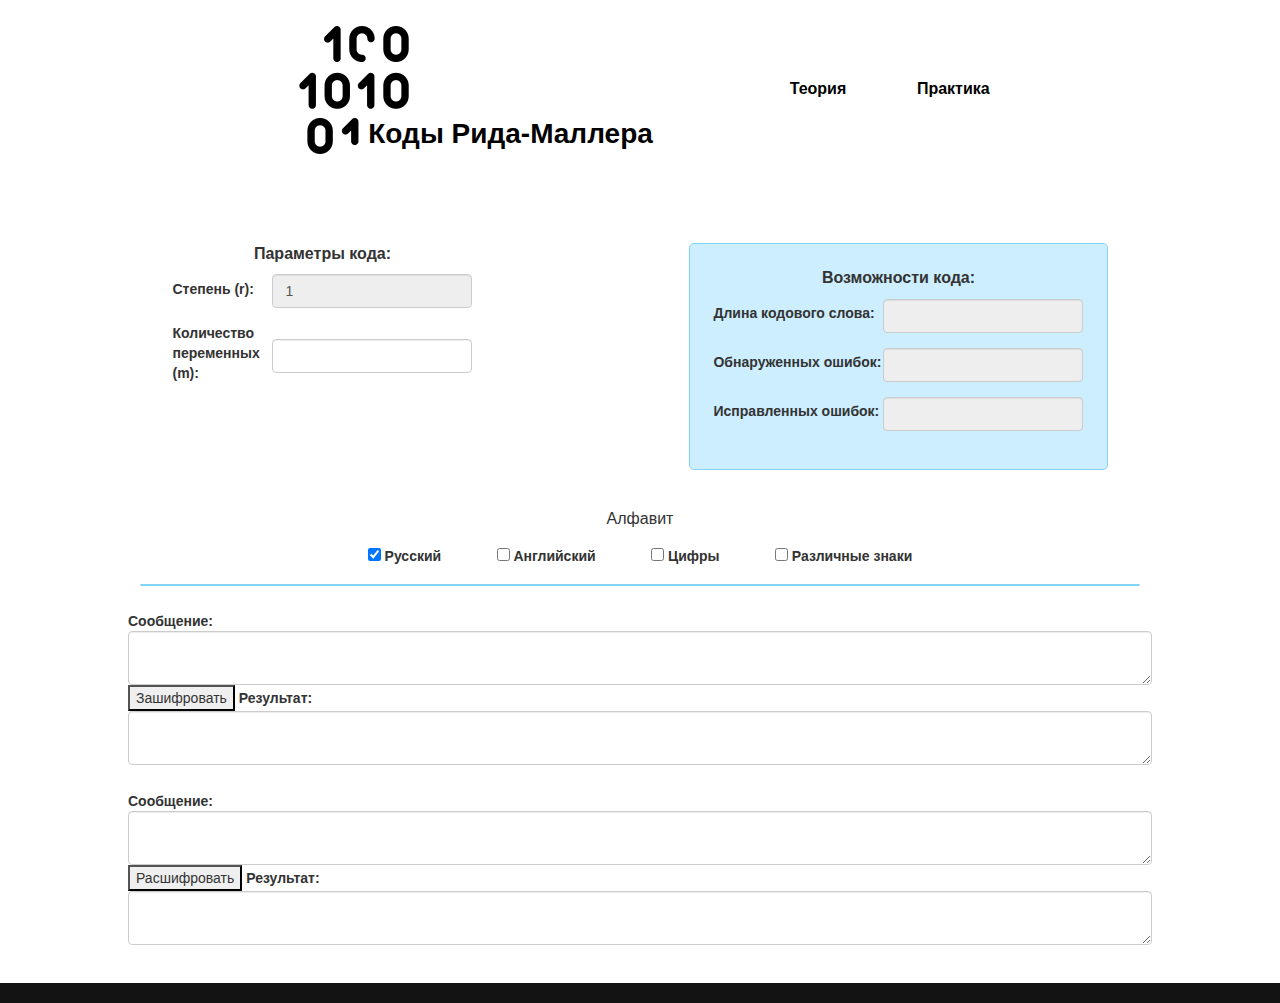
==== practice.html @ a11e9a4b "inteface" ====
<!DOCTYPE html>
<html lang="en">
<head>
    <meta charset="UTF-8">
    <meta name="viewport" content="width=device-width, initial-scale=1.0">
    <meta http-equiv="X-UA-Compatible" content="ie=edge">
    <title>Прктика</title>
    <link rel="stylesheet" href="style.css">
    <link rel="stylesheet" href="practice_style.css">
    <link rel="stylesheet" href="https://maxcdn.bootstrapcdn.com/bootstrap/4.3.1/css/bootstrap.min.css">
    <link rel="stylesheet" href="https://maxcdn.bootstrapcdn.com/bootstrap/3.4.0/css/bootstrap.min.css">
    <script src="jquery-3.2.1.min.js"></script>
    <script src="index.js"></script>
</head>
<body>
    <div class="container">
        <div class="container-logo">
            <img src="binary-code.png" alt="logo" class="container-logo__img">
            <div class="container-logo__title">Коды Рида-Маллера</div>
        </div>
        
        <div class="container-nav">
            <a href="theory.html" class="container-nav__theory font"> Теория</a>
            <a href="practice.html" class="container-nav__practice font">Практика</a>
        </div>
    </div>
    <div class="block">
        <div class="input__data">
            <label for="" class="input__data-title">Параметры кода:</label>
            <div class="form-group input__data__degree flex">
                <label for="text" class="input__data-label ">Степень (r):</label>
                <input type="text" class="form-control input__data__degree-value" value=1  disabled>
            </div>
            <div class="form-group input__data__count flex">
                <label for="text" class="input__data-label">Количество переменных (m):</label>
                <input type="text" class="form-control input__data__count-value">
            </div>
        </div>
        <div class="block__data">
            <label for="text" class="block__data-title">Возможности кода:</label>
            <div class="form-group block__data__length flex">
                <label for="" class="block__data__length-title size">Длина кодового слова:</label>
                <input type="text" class="form-control block__data__length-value" disabled>
            </div>
            <div class="form-group block__data__findError flex">
                    <label for="" class="block__data__findError-title size">Обнаруженных ошибок:</label>
                    <input type="text" class="form-control block__data__findError-value" disabled>
            </div>
            <div class="form-group block__data__fixError flex">
                    <label for="" class="block__data__fixError-title size">Исправленных ошибок:</label>
                    <input type="text" class="form-control block__data__fixError-value" disabled>
            </div>
        </div>
    </div>
    <div class="alphabet">
        <div class="alphabet-title">Алфавит</div>
        <div class="alphabet__choose">
            <div class="alphabet__choose__set" name='rus'>
                    <input type="checkbox" class="alphabet__choose__set-rus" checked value="rus">
                    <label for="text" >Русский</label> 
            </div>
            <div class="alphabet__choose__set" name='en'>
                    <input type="checkbox" class="alphabet__choose__set-en" value="en">
                    <label for="text" >Английский</label>
            </div>
            <div class="alphabet__choose__set">
                    <input type="checkbox" class="alphabet__choose__set-numbers" value="numbers">
                    <label for="text">Цифры</label>
            </div>
            <div class="alphabet__choose__set">
                    <input type="checkbox" class="alphabet__choose__set-other" value="others">
                    <label for="text">Различные знаки</label>
            </div>
        </div>
        <div class="alphabet__grid">

        </div>
        </div>
        <div class="coding">
            <label for="text" class="coding__title">Сообщение:</label>
            <textarea name="" class="form-control coding__message"></textarea>
            <button class="coding__button">Зашифровать</button>
            <label for="text" class="coding__title">Результат:</label>
            <textarea name="" class="form-control coding__result"></textarea>
        </div>
        <div class="decoding">
            <label for="text" class="coding__title">Сообщение:</label>
            <textarea name="" class="form-control coding__message"></textarea>
            <button class="coding__button">Расшифровать</button>
            <label for="text" class="coding__title">Результат:</label>
            <textarea name="" class="form-control coding__result"></textarea>
        </div>
        <div class="footer"></div>
</body>
</html>
---- style.css ----
body{
    margin: 0%;
    width: 100%;
    height: 100%;
    min-width: 1000px;
}
.container{
    display: flex;
    flex-direction: row;
    justify-content: space-around;
    align-items: center;
    flex-grow: 2 1;
    margin:  auto 3%;
    padding: 2%;
    min-width: 782px;
}
.container-nav{
    display: flex;
    flex-direction: row;
    align-items: center;
    width: 200px;
    justify-content: space-between;
}
.container-logo{
    display: flex;
    flex-direction: row;
    align-items: flex-end;

}
.container-logo__title {
    font-size: 2em;
    font-weight: bold;
    font-family:  sans-serif, Gulim,Verdana, Geneva;
    margin-left: -50px;
    color: black;
}
.container-nav__theory{

}
.font{
    font-size: medium;
    font-weight: bold;
    color: black;
}
/*http://blog.dreasgrech.com/2009/12/jslatex-jquery-plugin-to-directly-embed.html*/
---- practice_style.css ----
.block{
    margin: auto 5%;
    margin-top: 5%;
    display: flex;
    flex-direction: row;
    justify-content: space-around;
}
.block input{
    width: 200px !important;
}
.flex{
    display: flex;
    flex-direction: row;
    justify-content: stretch;
    align-items: center;
}
.input__data-label{
    width: 100px;
}
.size{
    width: 170px;
}
.input__data-title, .block__data-title{
    font-size: medium;
    display: flex;
    justify-content: center;
    padding-bottom: 1%;
}
.block__data{
    padding: 2%;
    border: #80d4ff 1px solid;
    background-color: #cceeff;
    border-radius: 5px;
}
.alphabet{
    margin-top: 3%;
    display: flex;
    flex-direction: column;
    align-items: center;
}
.alphabet-title{
    font-size: medium;
    margin-bottom: 1%;
}
.alphabet__choose{
    display:  flex;
    flex-direction: row;
    justify-content: space-around;
    width: 600px;
    margin-bottom: 1%;
}
.alphabet__grid{
    width: 1000px;
    
    display: grid;
    justify-items: stretch;
    align-items: stretch;
    justify-content: center;
    align-content: center;
    border: #80d4ff 1px solid;
    background: #d1eaf0;
    border-radius: 5px;
    grid-template-columns: repeat(10, 1fr);

}
.item{

    font-size: x-large;
    border: #80d4ff 2px solid;
    display: inline;
    text-align: center;
}
.coding, .decoding{
    margin: auto 10%;
    margin-top: 2%;
}
.coding__message{

    display: flex;
    flex-direction: column;
    justify-items: center;
    justify-content: center;
}
.coding__title{
    display: inline;
    text-align: center;
}
.footer{
    background: rgb(19, 19, 19);
    height: 20px;
    width: 100%;
    margin-top: 3%;
}
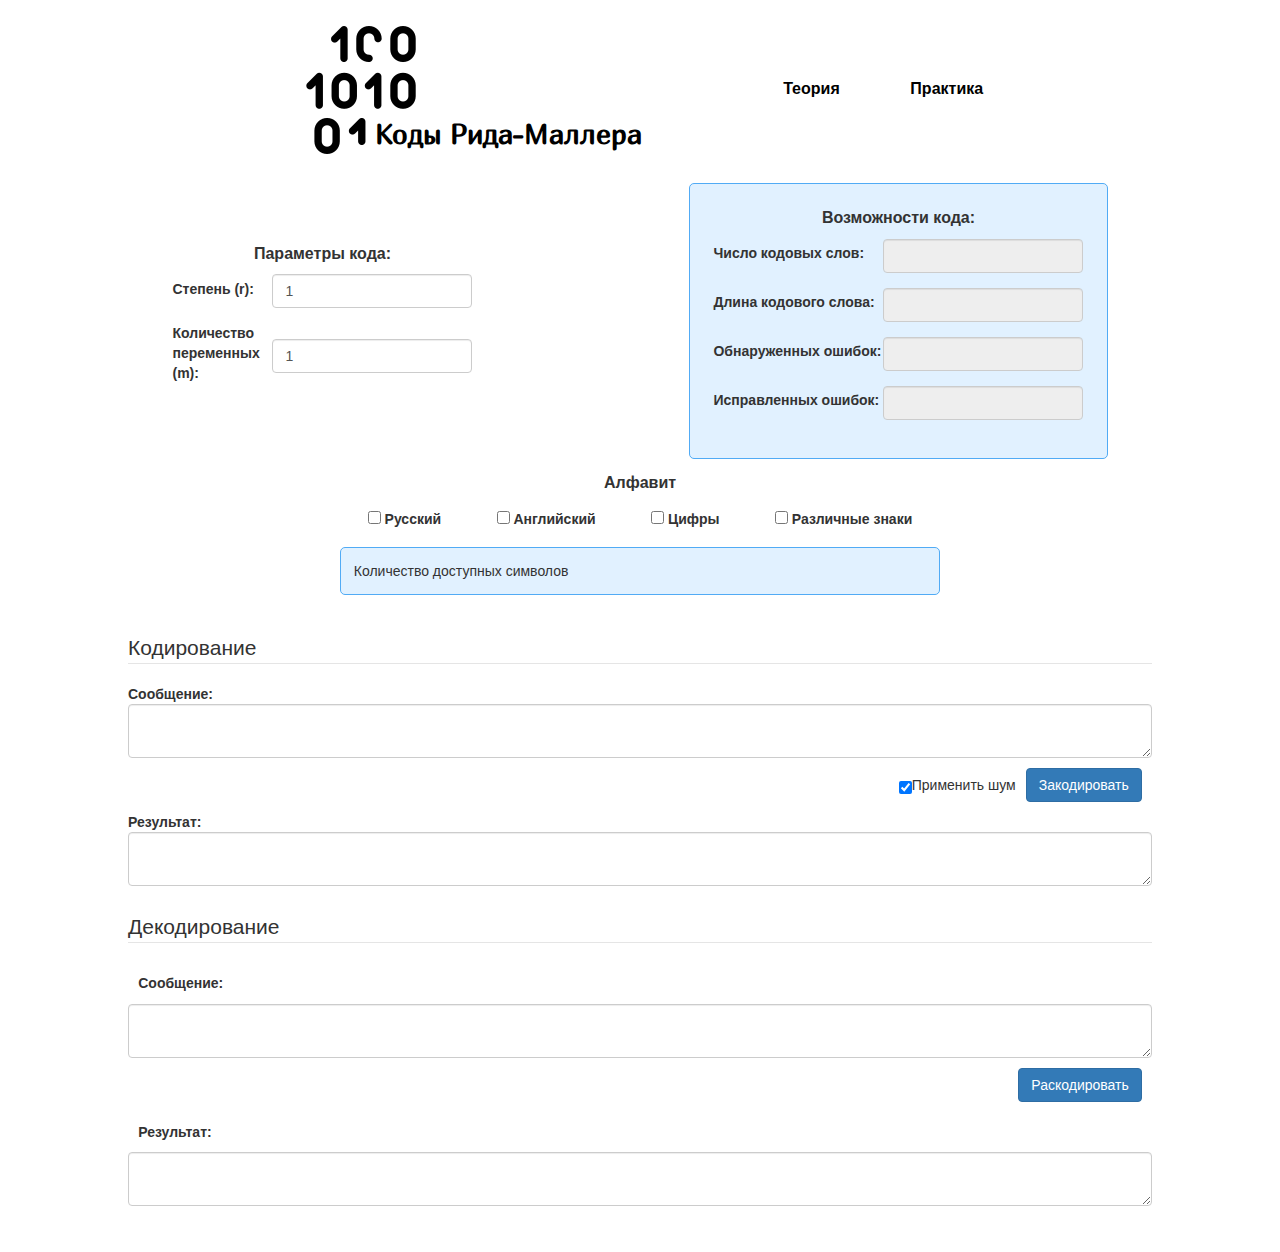
==== commit f27c33ad: "front" ====
--- a/practice.html
+++ b/practice.html
@@ -7,8 +7,10 @@
     <title>Прктика</title>
     <link rel="stylesheet" href="style.css">
     <link rel="stylesheet" href="practice_style.css">
+    <link rel="stylesheet" href="https://fonts.googleapis.com/css?family=Marmelad:400,500"/>
     <link rel="stylesheet" href="https://maxcdn.bootstrapcdn.com/bootstrap/4.3.1/css/bootstrap.min.css">
     <link rel="stylesheet" href="https://maxcdn.bootstrapcdn.com/bootstrap/3.4.0/css/bootstrap.min.css">
+    
     <script src="jquery-3.2.1.min.js"></script>
     <script src="index.js"></script>
 </head>
@@ -29,21 +31,25 @@
             <label for="" class="input__data-title">Параметры кода:</label>
             <div class="form-group input__data__degree flex">
                 <label for="text" class="input__data-label ">Степень (r):</label>
-                <input type="text" class="form-control input__data__degree-value" value=1  disabled>
+                <input type="number" class="form-control input__data__degree-value"  value='1'>
             </div>
             <div class="form-group input__data__count flex">
                 <label for="text" class="input__data-label">Количество переменных (m):</label>
-                <input type="text" class="form-control input__data__count-value">
+                <input type="number" class="form-control input__data__count-value" value='1'>
             </div>
         </div>
         <div class="block__data">
             <label for="text" class="block__data-title">Возможности кода:</label>
             <div class="form-group block__data__length flex">
+                <label for="" class="block__data__length-title size">Число кодовых слов:</label>
+                <input type="text" class="form-control block__data__count-value" disabled>
+            </div>
+            <div class="form-group block__data__length flex">
                 <label for="" class="block__data__length-title size">Длина кодового слова:</label>
                 <input type="text" class="form-control block__data__length-value" disabled>
             </div>
             <div class="form-group block__data__findError flex">
-                    <label for="" class="block__data__findError-title size">Обнаруженных ошибок:</label>
+                    <label for="" class=" size">Обнаруженных ошибок:</label>
                     <input type="text" class="form-control block__data__findError-value" disabled>
             </div>
             <div class="form-group block__data__fixError flex">
@@ -56,40 +62,58 @@
         <div class="alphabet-title">Алфавит</div>
         <div class="alphabet__choose">
             <div class="alphabet__choose__set" name='rus'>
-                    <input type="checkbox" class="alphabet__choose__set-rus" checked value="rus">
-                    <label for="text" >Русский</label> 
+                    <input type="checkbox" class="alphabet__choose__set-rus" id="rus" value="rus">
+                    <label for="rus" >Русский</label> 
             </div>
             <div class="alphabet__choose__set" name='en'>
-                    <input type="checkbox" class="alphabet__choose__set-en" value="en">
-                    <label for="text" >Английский</label>
+                    <input type="checkbox" class="alphabet__choose__set-en"  id="en" value="en">
+                    <label for="en" >Английский</label>
             </div>
-            <div class="alphabet__choose__set">
-                    <input type="checkbox" class="alphabet__choose__set-numbers" value="numbers">
-                    <label for="text">Цифры</label>
+            <div class="alphabet__choose__set" name='numbers'>
+                    <input type="checkbox" class="alphabet__choose__set-numbers" id="numbers" value="numbers">
+                    <label for="numbers">Цифры</label>
             </div>
-            <div class="alphabet__choose__set">
-                    <input type="checkbox" class="alphabet__choose__set-other" value="others">
-                    <label for="text">Различные знаки</label>
+            <div class="alphabet__choose__set" name='sign'>
+                    <input type="checkbox" class="alphabet__choose__set-other" id="sign" value="sign">
+                    <label for="sign">Различные знаки</label>
             </div>
+        </div>
+        <div class="alphabet-count">
+            Количество доступных символов <p class="count"></p>
         </div>
         <div class="alphabet__grid">
 
         </div>
         </div>
-        <div class="coding">
-            <label for="text" class="coding__title">Сообщение:</label>
-            <textarea name="" class="form-control coding__message"></textarea>
-            <button class="coding__button">Зашифровать</button>
-            <label for="text" class="coding__title">Результат:</label>
-            <textarea name="" class="form-control coding__result"></textarea>
+        <fieldset>
+            <legend>Кодирование</legend>
+            <div class="coding">
+                <div>
+                    <label for="text" class="coding__title">Сообщение:</label>
+                    <textarea name="" class="form-control coding__message"></textarea>
+                    <div class="margin flex-rigth">
+                        <input type="checkbox" name="Применить шум" class="sound" checked>Применить шум
+                        <button class="btn btn-primary coding__button">Закодировать</button>
+                    </div>
+                </div>
+                <label for="text" class="coding__title">Результат:</label>
+                <textarea name="" class="form-control coding__result"></textarea>
+            </div>
+        </fieldset>
+        <fieldset>
+        <legend>Декодирование</legend>
+        <div class="decoding">
+            <div>
+                <label for="text" class="margin decoding__title">Сообщение:</label>
+                <textarea name="" class="form-control decoding__message"></textarea>
+                <div class="margin flex-rigth">
+                    <button class="btn btn-primary margin decoding__button">Раскодировать</button>
+                </div>
+            </div>
+            <label for="text" class=" margin decoding__title">Результат:</label>
+            <textarea name="" class=" form-control decoding__result"></textarea>
         </div>
-        <div class="decoding">
-            <label for="text" class="coding__title">Сообщение:</label>
-            <textarea name="" class="form-control coding__message"></textarea>
-            <button class="coding__button">Расшифровать</button>
-            <label for="text" class="coding__title">Результат:</label>
-            <textarea name="" class="form-control coding__result"></textarea>
-        </div>
+        </fieldset>
         <div class="footer"></div>
 </body>
 </html>--- a/style.css
+++ b/style.css
@@ -31,7 +31,7 @@
 .container-logo__title {
     font-size: 2em;
     font-weight: bold;
-    font-family:  sans-serif, Gulim,Verdana, Geneva;
+    font-family:  "Marmelad";
     margin-left: -50px;
     color: black;
 }
--- a/practice_style.css
+++ b/practice_style.css
@@ -1,3 +1,7 @@
+body{
+    --color_border: rgb(81, 171, 245);
+    --color: rgb(225, 241, 255);
+}
 .block{
     margin: auto 5%;
     margin-top: 5%;
@@ -28,12 +32,13 @@
 }
 .block__data{
     padding: 2%;
-    border: #80d4ff 1px solid;
-    background-color: #cceeff;
+    border: var(--color_border) 1px solid;
+    background-color: var(--color);
     border-radius: 5px;
+    margin-top:  -60px;
 }
 .alphabet{
-    margin-top: 3%;
+    margin-top: 1%;
     display: flex;
     flex-direction: column;
     align-items: center;
@@ -41,6 +46,7 @@
 .alphabet-title{
     font-size: medium;
     margin-bottom: 1%;
+    font-weight: bold;
 }
 .alphabet__choose{
     display:  flex;
@@ -57,22 +63,21 @@
     align-items: stretch;
     justify-content: center;
     align-content: center;
-    border: #80d4ff 1px solid;
-    background: #d1eaf0;
     border-radius: 5px;
-    grid-template-columns: repeat(10, 1fr);
+    grid-template-columns: repeat(15, 1fr);
+    margin-bottom: 2%;
 
 }
 .item{
-
-    font-size: x-large;
-    border: #80d4ff 2px solid;
+    cursor: pointer;
+    font-size: large;
+    border: var(--color_border) 1px solid;
     display: inline;
     text-align: center;
 }
-.coding, .decoding{
-    margin: auto 10%;
-    margin-top: 2%;
+fieldset{
+    margin: auto 10% !important;
+    margin-bottom: 2% !important;
 }
 .coding__message{
 
@@ -86,8 +91,33 @@
     text-align: center;
 }
 .footer{
-    background: rgb(19, 19, 19);
     height: 20px;
     width: 100%;
-    margin-top: 3%;
-}+
+}
+.alphabet-count{
+    border: var(--color_border) 1px solid;
+    background-color: var(--color);
+    border-radius: 5px;
+    display: block;
+    margin-bottom: 1%;
+    padding:  1%;
+    width: 600px;
+}
+.count{
+    display: inline;
+}
+.margin{
+    margin: 1%;
+}
+.coding__button{
+    margin-left: 1%;
+}
+.flex-rigth{
+    display: flex;
+    justify-content: flex-end;
+    align-items: center;
+}
+.decoding__button{
+    margin: 0%;
+}
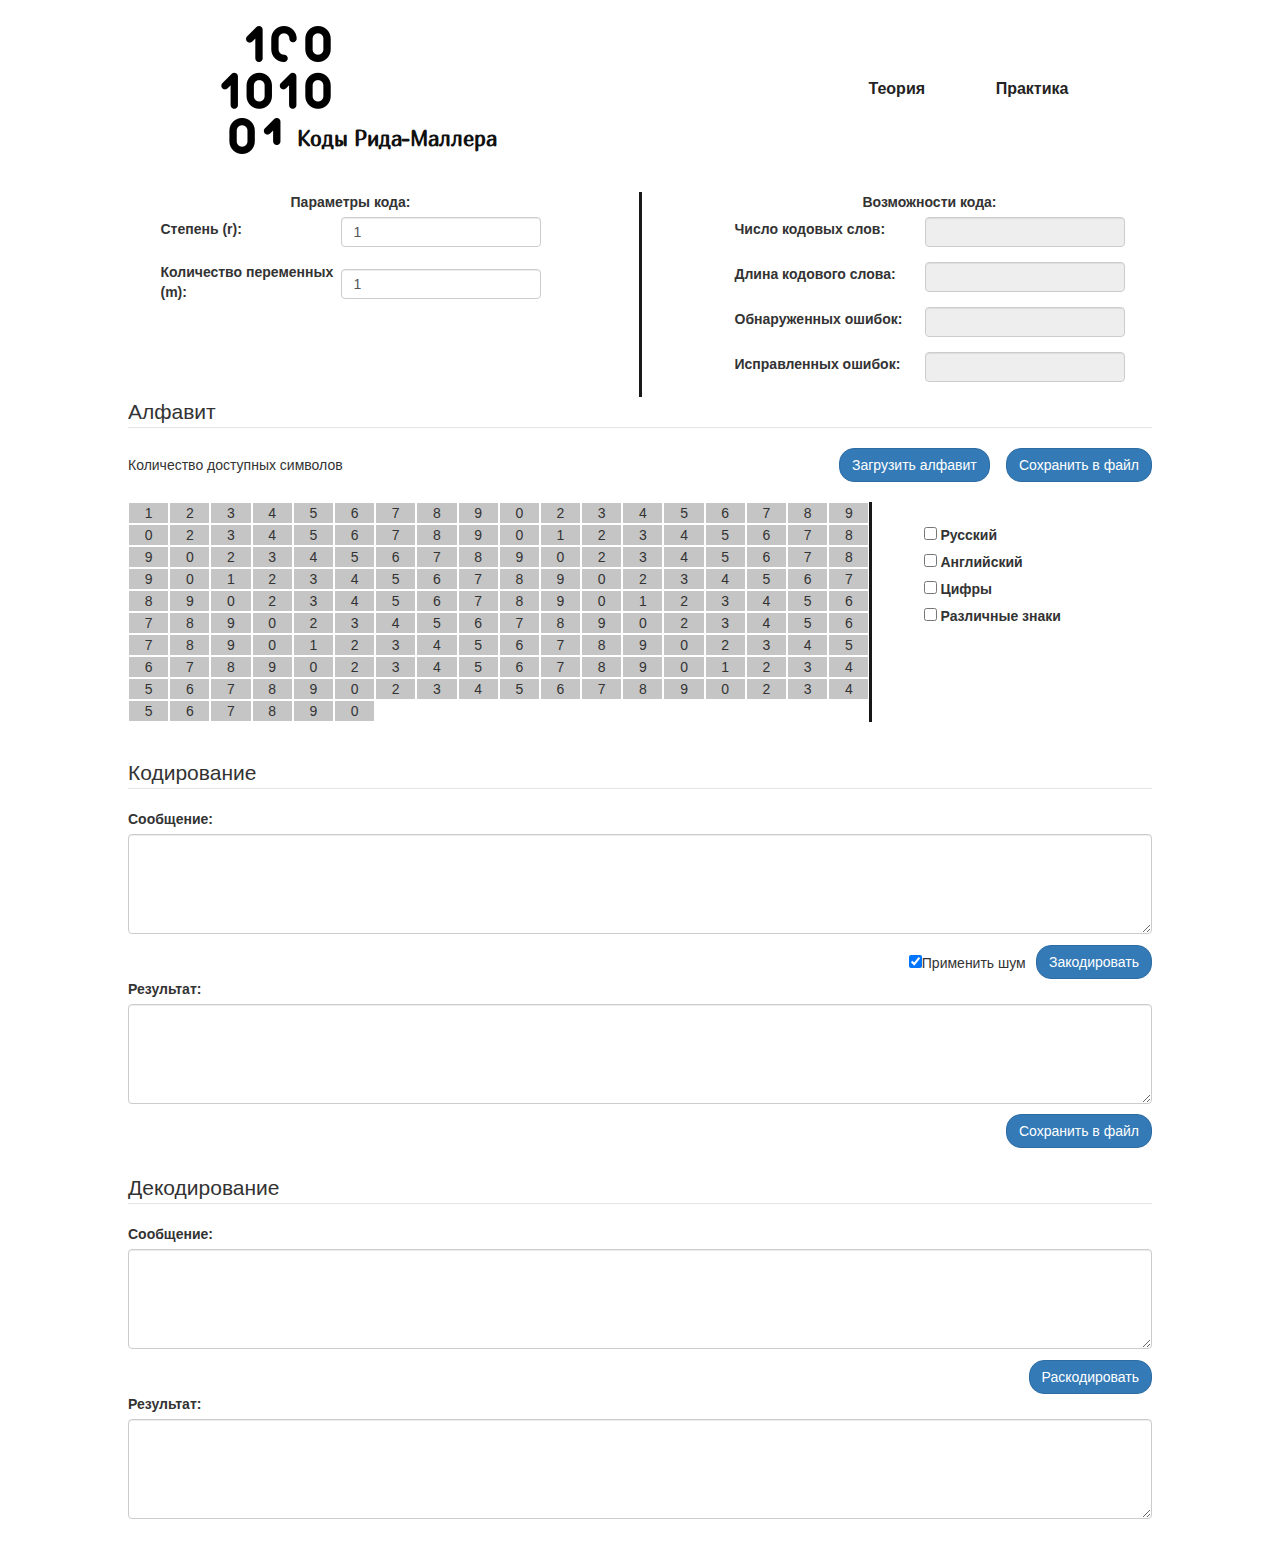
==== commit fda983be: "frontend" ====
--- a/practice.html
+++ b/practice.html
@@ -4,116 +4,302 @@
     <meta charset="UTF-8">
     <meta name="viewport" content="width=device-width, initial-scale=1.0">
     <meta http-equiv="X-UA-Compatible" content="ie=edge">
-    <title>Прктика</title>
-    <link rel="stylesheet" href="style.css">
+    <title>Коды Рида-Маллера</title>
+    <link rel="stylesheet" href="https://fonts.googleapis.com/css?family=Marmelad:400,500"/>
+    <link rel="stylesheet" href="style_nav.css">
     <link rel="stylesheet" href="practice_style.css">
-    <link rel="stylesheet" href="https://fonts.googleapis.com/css?family=Marmelad:400,500"/>
     <link rel="stylesheet" href="https://maxcdn.bootstrapcdn.com/bootstrap/4.3.1/css/bootstrap.min.css">
     <link rel="stylesheet" href="https://maxcdn.bootstrapcdn.com/bootstrap/3.4.0/css/bootstrap.min.css">
-    
-    <script src="jquery-3.2.1.min.js"></script>
-    <script src="index.js"></script>
+    <link rel="stylesheet" href="https://fonts.googleapis.com/icon?family=Material+Icons"/>
 </head>
 <body>
-    <div class="container">
-        <div class="container-logo">
-            <img src="binary-code.png" alt="logo" class="container-logo__img">
-            <div class="container-logo__title">Коды Рида-Маллера</div>
+    <div class="container__block" >
+        <div class="container-logo">  
+                <img src="binary-code.png" alt="logo" class="container-logo__img">
+                <div class="container-logo__title">
+                    <a href="index.html" class="link">Коды Рида-Маллера</a>
+                </div>
         </div>
-        
         <div class="container-nav">
             <a href="theory.html" class="container-nav__theory font"> Теория</a>
             <a href="practice.html" class="container-nav__practice font">Практика</a>
         </div>
     </div>
     <div class="block">
-        <div class="input__data">
-            <label for="" class="input__data-title">Параметры кода:</label>
-            <div class="form-group input__data__degree flex">
-                <label for="text" class="input__data-label ">Степень (r):</label>
-                <input type="number" class="form-control input__data__degree-value"  value='1'>
+            <div class="input__data">
+                <label for="" class="input__data-title">Параметры кода:</label>
+                <div class="form-group input__data__degree flex">
+                    <label for="text" class="input__data-label ">Степень (r):</label>
+                    <input type="number" class="form-control input__data__degree-value"  value='1'>
+                </div>
+                <div class="form-group input__data__count flex">
+                    <label for="text" class="input__data-label">Количество переменных (m):</label>
+                    <input type="number" class="form-control input__data__count-value" value='1'>
+                </div>
             </div>
-            <div class="form-group input__data__count flex">
-                <label for="text" class="input__data-label">Количество переменных (m):</label>
-                <input type="number" class="form-control input__data__count-value" value='1'>
+            <div class="block__line"></div>
+            <div class="block__data">
+                <label for="text" class="block__data-title">Возможности кода:</label>
+                <div class="form-group block__data__length flex">
+                    <label for="" class="block__data__length-title size">Число кодовых слов:</label>
+                    <input type="text" class="form-control block__data__count-value" disabled>
+                </div>
+                <div class="form-group block__data__length flex">
+                    <label for="" class="block__data__length-title size">Длина кодового слова:</label>
+                    <input type="text" class="form-control block__data__length-value" disabled>
+                </div>
+                <div class="form-group block__data__findError flex">
+                        <label for="" class=" size">Обнаруженных ошибок:</label>
+                        <input type="text" class="form-control block__data__findError-value" disabled>
+                </div>
+                <div class="form-group block__data__fixError flex">
+                        <label for="" class="block__data__fixError-title size">Исправленных ошибок:</label>
+                        <input type="text" class="form-control block__data__fixError-value" disabled>
+                </div>
             </div>
         </div>
-        <div class="block__data">
-            <label for="text" class="block__data-title">Возможности кода:</label>
-            <div class="form-group block__data__length flex">
-                <label for="" class="block__data__length-title size">Число кодовых слов:</label>
-                <input type="text" class="form-control block__data__count-value" disabled>
+
+        <fieldset class="block__alphabet">
+        <legend>Алфавит</legend>
+            <div class="alphabet-count">
+                <div class="align">
+                        Количество доступных символов <p class="count"></p>
+                </div>
+                <div class="nav__alphabet">
+                        <button class="btn btn-primary nav__alphabet-download">Загрузить алфавит</button>
+                        <button class="btn btn-primary nav__alphabet-save">Сохранить в файл</button>
+                </div>
             </div>
-            <div class="form-group block__data__length flex">
-                <label for="" class="block__data__length-title size">Длина кодового слова:</label>
-                <input type="text" class="form-control block__data__length-value" disabled>
+
+            <div class="alphabet">
+                    <div class="alphabet__grid">
+                            <div>1</div>
+                            <div>2</div>
+                            <div>3</div>
+                            <div>4</div>
+                            <div>5</div>
+                            <div>6</div>
+                            <div>7</div>
+                            <div>8</div>
+                            <div>9</div>
+                            <div>0</div>
+                            <div>2</div>
+                            <div>3</div>
+                            <div>4</div>
+                            <div>5</div>
+                            <div>6</div>
+                            <div>7</div>
+                            <div>8</div>
+                            <div>9</div>
+                            <div>0</div>
+                            <div>2</div>
+                            <div>3</div>
+                            <div>4</div>
+                            <div>5</div>
+                            <div>6</div>
+                            <div>7</div>
+                            <div>8</div>
+                            <div>9</div>
+                            <div>0</div>
+                            <div>1</div>
+                            <div>2</div>
+                            <div>3</div>
+                            <div>4</div>
+                            <div>5</div>
+                            <div>6</div>
+                            <div>7</div>
+                            <div>8</div>
+                            <div>9</div>
+                            <div>0</div>
+                            <div>2</div>
+                            <div>3</div>
+                            <div>4</div>
+                            <div>5</div>
+                            <div>6</div>
+                            <div>7</div>
+                            <div>8</div>
+                            <div>9</div>
+                            <div>0</div>
+                            <div>2</div>
+                            <div>3</div>
+                            <div>4</div>
+                            <div>5</div>
+                            <div>6</div>
+                            <div>7</div>
+                            <div>8</div>
+                            <div>9</div>
+                            <div>0</div>
+                            <div>1</div>
+                            <div>2</div>
+                            <div>3</div>
+                            <div>4</div>
+                            <div>5</div>
+                            <div>6</div>
+                            <div>7</div>
+                            <div>8</div>
+                            <div>9</div>
+                            <div>0</div>
+                            <div>2</div>
+                            <div>3</div>
+                            <div>4</div>
+                            <div>5</div>
+                            <div>6</div>
+                            <div>7</div>
+                            <div>8</div>
+                            <div>9</div>
+                            <div>0</div>
+                            <div>2</div>
+                            <div>3</div>
+                            <div>4</div>
+                            <div>5</div>
+                            <div>6</div>
+                            <div>7</div>
+                            <div>8</div>
+                            <div>9</div>
+                            <div>0</div>
+                            <div>1</div>
+                            <div>2</div>
+                            <div>3</div>
+                            <div>4</div>
+                            <div>5</div>
+                            <div>6</div>
+                            <div>7</div>
+                            <div>8</div>
+                            <div>9</div>
+                            <div>0</div>
+                            <div>2</div>
+                            <div>3</div>
+                            <div>4</div>
+                            <div>5</div>
+                            <div>6</div>
+                            <div>7</div>
+                            <div>8</div>
+                            <div>9</div>
+                            <div>0</div>
+                            <div>2</div>
+                            <div>3</div>
+                            <div>4</div>
+                            <div>5</div>
+                            <div>6</div>
+                            <div>7</div>
+                            <div>8</div>
+                            <div>9</div>
+                            <div>0</div>
+                            <div>1</div>
+                            <div>2</div>
+                            <div>3</div>
+                            <div>4</div>
+                            <div>5</div>
+                            <div>6</div>
+                            <div>7</div>
+                            <div>8</div>
+                            <div>9</div>
+                            <div>0</div>
+                            <div>2</div>
+                            <div>3</div>
+                            <div>4</div>
+                            <div>5</div>
+                            <div>6</div>
+                            <div>7</div>
+                            <div>8</div>
+                            <div>9</div>
+                            <div>0</div>
+                            <div>2</div>
+                            <div>3</div>
+                            <div>4</div>
+                            <div>5</div>
+                            <div>6</div>
+                            <div>7</div>
+                            <div>8</div>
+                            <div>9</div>
+                            <div>0</div>
+                            <div>1</div>
+                            <div>2</div>
+                            <div>3</div>
+                            <div>4</div>
+                            <div>5</div>
+                            <div>6</div>
+                            <div>7</div>
+                            <div>8</div>
+                            <div>9</div>
+                            <div>0</div>
+                            <div>2</div>
+                            <div>3</div>
+                            <div>4</div>
+                            <div>5</div>
+                            <div>6</div>
+                            <div>7</div>
+                            <div>8</div>
+                            <div>9</div>
+                            <div>0</div>
+                            <div>2</div>
+                            <div>3</div>
+                            <div>4</div>
+                            <div>5</div>
+                            <div>6</div>
+                            <div>7</div>
+                            <div>8</div>
+                            <div>9</div>
+                            <div>0</div>
+                        </div>
+
+                        <div class="alphabet__choose">
+                                <div class="alphabet__choose__set" name='rus'>
+                                        <input type="checkbox" class="alphabet__choose__set-rus" id="rus" value="rus">
+                                        <label for="rus" >Русский</label> 
+                                </div>
+                                <div class="alphabet__choose__set" name='en'>
+                                        <input type="checkbox" class="alphabet__choose__set-en"  id="en" value="en">
+                                        <label for="en" >Английский</label>
+                                </div>
+                                <div class="alphabet__choose__set" name='numbers'>
+                                        <input type="checkbox" class="alphabet__choose__set-numbers" id="numbers" value="numbers">
+                                        <label for="numbers">Цифры</label>
+                                </div>
+                                <div class="alphabet__choose__set" name='sign'>
+                                        <input type="checkbox" class="alphabet__choose__set-other" id="sign" value="sign">
+                                        <label for="sign">Различные знаки</label>
+                                </div>
+                        </div>     
             </div>
-            <div class="form-group block__data__findError flex">
-                    <label for="" class=" size">Обнаруженных ошибок:</label>
-                    <input type="text" class="form-control block__data__findError-value" disabled>
-            </div>
-            <div class="form-group block__data__fixError flex">
-                    <label for="" class="block__data__fixError-title size">Исправленных ошибок:</label>
-                    <input type="text" class="form-control block__data__fixError-value" disabled>
-            </div>
-        </div>
-    </div>
-    <div class="alphabet">
-        <div class="alphabet-title">Алфавит</div>
-        <div class="alphabet__choose">
-            <div class="alphabet__choose__set" name='rus'>
-                    <input type="checkbox" class="alphabet__choose__set-rus" id="rus" value="rus">
-                    <label for="rus" >Русский</label> 
-            </div>
-            <div class="alphabet__choose__set" name='en'>
-                    <input type="checkbox" class="alphabet__choose__set-en"  id="en" value="en">
-                    <label for="en" >Английский</label>
-            </div>
-            <div class="alphabet__choose__set" name='numbers'>
-                    <input type="checkbox" class="alphabet__choose__set-numbers" id="numbers" value="numbers">
-                    <label for="numbers">Цифры</label>
-            </div>
-            <div class="alphabet__choose__set" name='sign'>
-                    <input type="checkbox" class="alphabet__choose__set-other" id="sign" value="sign">
-                    <label for="sign">Различные знаки</label>
-            </div>
-        </div>
-        <div class="alphabet-count">
-            Количество доступных символов <p class="count"></p>
-        </div>
-        <div class="alphabet__grid">
-
-        </div>
-        </div>
+            
+        </fieldset>
+
+
         <fieldset>
-            <legend>Кодирование</legend>
-            <div class="coding">
-                <div>
-                    <label for="text" class="coding__title">Сообщение:</label>
-                    <textarea name="" class="form-control coding__message"></textarea>
-                    <div class="margin flex-rigth">
-                        <input type="checkbox" name="Применить шум" class="sound" checked>Применить шум
-                        <button class="btn btn-primary coding__button">Закодировать</button>
+                <legend>Кодирование</legend>
+                <div class="coding">
+                    <div>
+                        <label for="text" class="coding__title">Сообщение:</label>
+                        <textarea name="" class="form-control coding__message"></textarea>
+                        <div class=" flex-rigth">
+                            <div class="margin">
+                                    <input type="checkbox" name="Применить шум" class="sound" checked>Применить шум
+                            </div>
+                            <button class="btn btn-primary coding__button">Закодировать</button>
+                        </div>
                     </div>
-                </div>
-                <label for="text" class="coding__title">Результат:</label>
-                <textarea name="" class="form-control coding__result"></textarea>
-            </div>
+                    <label for="text" class="coding__title">Результат:</label>
+                    <textarea name="" class="form-control coding__result"></textarea>
+                    <div class="flex-rigth">
+                            <button class="btn btn-primary ">Сохранить в файл</button>
+                    </div>
+                </div>
         </fieldset>
+
         <fieldset>
-        <legend>Декодирование</legend>
-        <div class="decoding">
-            <div>
-                <label for="text" class="margin decoding__title">Сообщение:</label>
-                <textarea name="" class="form-control decoding__message"></textarea>
-                <div class="margin flex-rigth">
-                    <button class="btn btn-primary margin decoding__button">Раскодировать</button>
-                </div>
-            </div>
-            <label for="text" class=" margin decoding__title">Результат:</label>
-            <textarea name="" class=" form-control decoding__result"></textarea>
-        </div>
+                <legend>Декодирование</legend>
+                <div class="decoding">
+                    <div>
+                        <label for="text" class=" decoding__title">Сообщение:</label>
+                        <textarea name="" class="form-control decoding__message"></textarea>
+                        <div class=" flex-rigth">
+                            <button class="btn btn-primary decoding__button">Раскодировать</button>
+                        </div>
+                    </div>
+                    <label for="text" class=" decoding__title">Результат:</label>
+                    <textarea name="" class=" form-control decoding__result"></textarea>
+                </div>
         </fieldset>
-        <div class="footer"></div>
 </body>
 </html>--- a/style_nav.css
+++ b/style_nav.css
@@ -0,0 +1,62 @@
+
+body{
+    margin: 0%;
+    width: 100%;
+    height: 100%;
+    min-width: 1000px;
+}
+.container__block{
+    
+    display: flex;
+    flex-direction: row;
+    justify-content: space-around;
+    align-items: center;
+    flex-grow: 2 1;
+    /* margin:  auto 3%; */
+    margin-right: 0% !important;
+    margin-left: 0% !important;
+    padding: 2%;
+    min-width: 782px;
+    margin-bottom: 1%;
+    /* border-bottom: rgb(51, 117, 179) 5px solid; */
+}
+
+.container-nav{
+    display: flex;
+    flex-direction: row;
+    align-items: center;
+    width: 200px;
+    justify-content: space-between;
+    
+}
+.container-logo{
+    display: flex;
+    flex-direction: row;
+    align-items: flex-end;
+   
+
+}
+.container-logo__title {
+    font-size: 1.5em;
+    font-weight: bold;
+    font-family:  "Marmelad";
+    margin-left: -43px;
+    padding: 0%;
+}
+.link{
+    color: rgb(17, 17, 17);
+    text-decoration: none;
+}
+.link:hover{
+    text-decoration: none;
+    color: rgb(8, 8, 8);
+}
+.font{
+    font-size: medium;
+    font-weight: bold;
+    color: rgb(36, 35, 35);
+}
+.font:hover{
+    text-decoration: none;
+    color: rgb(39, 89, 145);
+}--- a/practice_style.css
+++ b/practice_style.css
@@ -2,122 +2,122 @@
     --color_border: rgb(81, 171, 245);
     --color: rgb(225, 241, 255);
 }
+
 .block{
-    margin: auto 5%;
-    margin-top: 5%;
+
+    margin-top: 0%;
     display: flex;
     flex-direction: row;
-    justify-content: space-around;
+    justify-content: center;
+}
+.input__data{
+    width: 35%;
+    margin-right: 5%;
+    
+}
+.block__data{
+    width: 35%;
+    margin-left: 5%;
+}
+.block__line{
+    background-color: rgb(26, 25, 25);
+    width: 3px;
+}
+.block__data > label{
+    text-align: center;
+    display: block;
+    font-weight: bold;
+}
+.input__data > label{
+    text-align: center;
+    display: block;
+    font-weight: bold;
 }
 .block input{
-    width: 200px !important;
+    height: 30px;  
+    width: 200px;
 }
 .flex{
     display: flex;
     flex-direction: row;
-    justify-content: stretch;
+    justify-content: center;
     align-items: center;
 }
 .input__data-label{
-    width: 100px;
+    width: 180px;
+
 }
 .size{
-    width: 170px;
+    width: 190px;
 }
-.input__data-title, .block__data-title{
-    font-size: medium;
-    display: flex;
-    justify-content: center;
-    padding-bottom: 1%;
-}
-.block__data{
-    padding: 2%;
-    border: var(--color_border) 1px solid;
-    background-color: var(--color);
-    border-radius: 5px;
-    margin-top:  -60px;
-}
+
 .alphabet{
     margin-top: 1%;
     display: flex;
-    flex-direction: column;
-    align-items: center;
+    flex-direction: row;
+    margin-bottom: 1%; 
 }
-.alphabet-title{
-    font-size: medium;
-    margin-bottom: 1%;
-    font-weight: bold;
+.nav__alphabet{
+    display: flex;
+    flex-direction: row;
+    justify-content: flex-end;
+    flex-grow: 1;
 }
-.alphabet__choose{
-    display:  flex;
-    flex-direction: row;
-    justify-content: space-around;
-    width: 600px;
-    margin-bottom: 1%;
+.nav__alphabet-download{
+    margin-right: 2%;
+    
 }
-.alphabet__grid{
-    width: 1000px;
-    
-    display: grid;
-    justify-items: stretch;
-    align-items: stretch;
-    justify-content: center;
-    align-content: center;
-    border-radius: 5px;
-    grid-template-columns: repeat(15, 1fr);
-    margin-bottom: 2%;
-
-}
-.item{
-    cursor: pointer;
-    font-size: large;
-    border: var(--color_border) 1px solid;
-    display: inline;
-    text-align: center;
+.nav__alphabet > button{
+    border-radius: 15px !important;
 }
 fieldset{
     margin: auto 10% !important;
+}
+.alphabet__grid{
+    flex-grow:8;
+    display: grid;
+    grid-template-columns: repeat(18, 1fr);
+    align-content: flex-start;
+    justify-items: stretch; 
+    
+}
+.alphabet__grid > div{
+    background-color: rgb(197, 197, 197);
+    text-align: center;
+    margin: 1px;
+}
+.alphabet__choose{
+    flex-grow: 1;
+    /* background-color: rgb(221, 243, 250); */
+    padding-left: 5% !important;
+    padding: 2%;
+    border-left: rgb(24, 23, 23) 3px solid;
+}
+fieldset{
     margin-bottom: 2% !important;
 }
-.coding__message{
-
+.alphabet-count{
     display: flex;
-    flex-direction: column;
-    justify-items: center;
-    justify-content: center;
-}
-.coding__title{
-    display: inline;
-    text-align: center;
-}
-.footer{
-    height: 20px;
-    width: 100%;
-
-}
-.alphabet-count{
-    border: var(--color_border) 1px solid;
-    background-color: var(--color);
-    border-radius: 5px;
-    display: block;
-    margin-bottom: 1%;
-    padding:  1%;
-    width: 600px;
-}
-.count{
-    display: inline;
-}
-.margin{
-    margin: 1%;
-}
-.coding__button{
-    margin-left: 1%;
+    flex-direction: row;
+    align-items: baseline;
+    margin-bottom: 2%;
 }
 .flex-rigth{
     display: flex;
     justify-content: flex-end;
     align-items: center;
+    margin-top: 1%;
 }
-.decoding__button{
-    margin: 0%;
+.flex-rigth > button{
+    border-radius: 15px !important;
 }
+.count{
+    display: inline;
+}
+
+.margin{
+    margin-right: 1%;
+}
+textarea{
+    height: 100px !important;
+}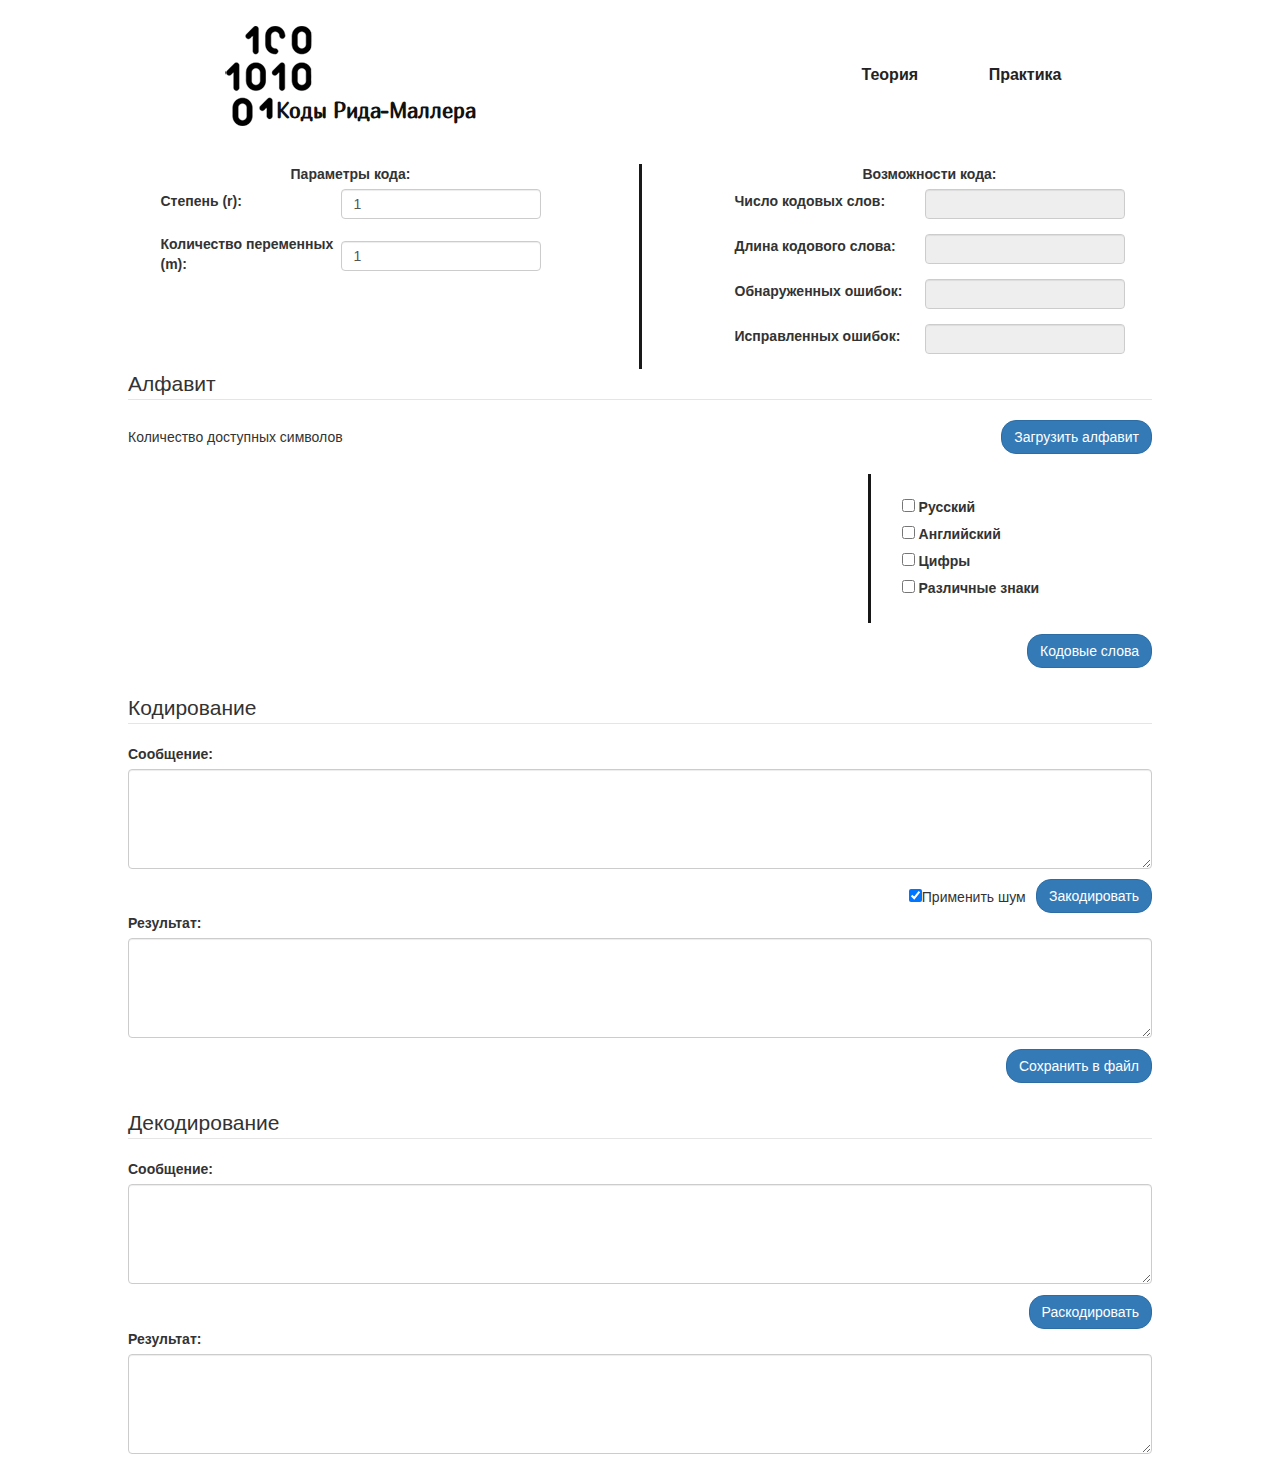
==== commit c1eddf1b: "new frontend" ====
--- a/practice.html
+++ b/practice.html
@@ -11,6 +11,8 @@
     <link rel="stylesheet" href="https://maxcdn.bootstrapcdn.com/bootstrap/4.3.1/css/bootstrap.min.css">
     <link rel="stylesheet" href="https://maxcdn.bootstrapcdn.com/bootstrap/3.4.0/css/bootstrap.min.css">
     <link rel="stylesheet" href="https://fonts.googleapis.com/icon?family=Material+Icons"/>
+    <script src="jquery-3.2.1.min.js"></script>
+    <script src="index.js"></script>
 </head>
 <body>
     <div class="container__block" >
@@ -67,180 +69,12 @@
                 </div>
                 <div class="nav__alphabet">
                         <button class="btn btn-primary nav__alphabet-download">Загрузить алфавит</button>
-                        <button class="btn btn-primary nav__alphabet-save">Сохранить в файл</button>
                 </div>
             </div>
 
             <div class="alphabet">
                     <div class="alphabet__grid">
-                            <div>1</div>
-                            <div>2</div>
-                            <div>3</div>
-                            <div>4</div>
-                            <div>5</div>
-                            <div>6</div>
-                            <div>7</div>
-                            <div>8</div>
-                            <div>9</div>
-                            <div>0</div>
-                            <div>2</div>
-                            <div>3</div>
-                            <div>4</div>
-                            <div>5</div>
-                            <div>6</div>
-                            <div>7</div>
-                            <div>8</div>
-                            <div>9</div>
-                            <div>0</div>
-                            <div>2</div>
-                            <div>3</div>
-                            <div>4</div>
-                            <div>5</div>
-                            <div>6</div>
-                            <div>7</div>
-                            <div>8</div>
-                            <div>9</div>
-                            <div>0</div>
-                            <div>1</div>
-                            <div>2</div>
-                            <div>3</div>
-                            <div>4</div>
-                            <div>5</div>
-                            <div>6</div>
-                            <div>7</div>
-                            <div>8</div>
-                            <div>9</div>
-                            <div>0</div>
-                            <div>2</div>
-                            <div>3</div>
-                            <div>4</div>
-                            <div>5</div>
-                            <div>6</div>
-                            <div>7</div>
-                            <div>8</div>
-                            <div>9</div>
-                            <div>0</div>
-                            <div>2</div>
-                            <div>3</div>
-                            <div>4</div>
-                            <div>5</div>
-                            <div>6</div>
-                            <div>7</div>
-                            <div>8</div>
-                            <div>9</div>
-                            <div>0</div>
-                            <div>1</div>
-                            <div>2</div>
-                            <div>3</div>
-                            <div>4</div>
-                            <div>5</div>
-                            <div>6</div>
-                            <div>7</div>
-                            <div>8</div>
-                            <div>9</div>
-                            <div>0</div>
-                            <div>2</div>
-                            <div>3</div>
-                            <div>4</div>
-                            <div>5</div>
-                            <div>6</div>
-                            <div>7</div>
-                            <div>8</div>
-                            <div>9</div>
-                            <div>0</div>
-                            <div>2</div>
-                            <div>3</div>
-                            <div>4</div>
-                            <div>5</div>
-                            <div>6</div>
-                            <div>7</div>
-                            <div>8</div>
-                            <div>9</div>
-                            <div>0</div>
-                            <div>1</div>
-                            <div>2</div>
-                            <div>3</div>
-                            <div>4</div>
-                            <div>5</div>
-                            <div>6</div>
-                            <div>7</div>
-                            <div>8</div>
-                            <div>9</div>
-                            <div>0</div>
-                            <div>2</div>
-                            <div>3</div>
-                            <div>4</div>
-                            <div>5</div>
-                            <div>6</div>
-                            <div>7</div>
-                            <div>8</div>
-                            <div>9</div>
-                            <div>0</div>
-                            <div>2</div>
-                            <div>3</div>
-                            <div>4</div>
-                            <div>5</div>
-                            <div>6</div>
-                            <div>7</div>
-                            <div>8</div>
-                            <div>9</div>
-                            <div>0</div>
-                            <div>1</div>
-                            <div>2</div>
-                            <div>3</div>
-                            <div>4</div>
-                            <div>5</div>
-                            <div>6</div>
-                            <div>7</div>
-                            <div>8</div>
-                            <div>9</div>
-                            <div>0</div>
-                            <div>2</div>
-                            <div>3</div>
-                            <div>4</div>
-                            <div>5</div>
-                            <div>6</div>
-                            <div>7</div>
-                            <div>8</div>
-                            <div>9</div>
-                            <div>0</div>
-                            <div>2</div>
-                            <div>3</div>
-                            <div>4</div>
-                            <div>5</div>
-                            <div>6</div>
-                            <div>7</div>
-                            <div>8</div>
-                            <div>9</div>
-                            <div>0</div>
-                            <div>1</div>
-                            <div>2</div>
-                            <div>3</div>
-                            <div>4</div>
-                            <div>5</div>
-                            <div>6</div>
-                            <div>7</div>
-                            <div>8</div>
-                            <div>9</div>
-                            <div>0</div>
-                            <div>2</div>
-                            <div>3</div>
-                            <div>4</div>
-                            <div>5</div>
-                            <div>6</div>
-                            <div>7</div>
-                            <div>8</div>
-                            <div>9</div>
-                            <div>0</div>
-                            <div>2</div>
-                            <div>3</div>
-                            <div>4</div>
-                            <div>5</div>
-                            <div>6</div>
-                            <div>7</div>
-                            <div>8</div>
-                            <div>9</div>
-                            <div>0</div>
+                        
                         </div>
 
                         <div class="alphabet__choose">
@@ -261,12 +95,41 @@
                                         <label for="sign">Различные знаки</label>
                                 </div>
                         </div>     
+                        
+            </div>
+            <div class="nav__alphabet">
+                <button class="btn btn-primary nav__alphabet-codeword">Кодовые слова</button>
+            </div>
+            <div class="codeword">
+                <table class="table word">
+                    <tr>
+                        <th>Символ</th>
+                        <th>Кодовое слово</th>   
+                    </tr>
+                    <tbody>    
+                       <tr><td>A</td><td>000000000</td></tr> 
+                       <tr><td>A</td><td>000000000</td></tr> 
+                       <tr><td>A</td><td>000000000</td></tr> 
+                       <tr><td>A</td><td>000000000</td></tr> 
+                       <tr><td>A</td><td>000000000</td></tr> 
+                       <tr><td>A</td><td>000000000</td></tr> 
+                       <tr><td>A</td><td>000000000</td></tr> 
+                       <tr><td>A</td><td>000000000</td></tr> 
+                       <tr><td>A</td><td>000000000</td></tr> 
+                       <tr><td>A</td><td>000000000</td></tr> 
+                   
+                    </tbody>
+                </table>
+                <div class="codeword__nav">
+                    <button class="btn btn-primary codeword__nav-save">Скачать</button>
+                    <button class="btn btn-primary codeword__nav-close">Закрыть</button>
+                </div>
             </div>
             
         </fieldset>
 
 
-        <fieldset>
+        <fieldset >
                 <legend>Кодирование</legend>
                 <div class="coding">
                     <div>
--- a/practice_style.css
+++ b/practice_style.css
@@ -1,6 +1,6 @@
 body{
-    --color_border: rgb(81, 171, 245);
-    --color: rgb(225, 241, 255);
+    --color: rgb(228, 225, 225);
+
 }
 
 .block{
@@ -63,10 +63,7 @@
     justify-content: flex-end;
     flex-grow: 1;
 }
-.nav__alphabet-download{
-    margin-right: 2%;
-    
-}
+
 .nav__alphabet > button{
     border-radius: 15px !important;
 }
@@ -76,20 +73,23 @@
 .alphabet__grid{
     flex-grow:8;
     display: grid;
-    grid-template-columns: repeat(18, 1fr);
+    grid-template-columns: repeat(15, 1fr);
     align-content: flex-start;
     justify-items: stretch; 
     
 }
+.nav__alphabet-show{
+    margin-right: 2%;
+}
 .alphabet__grid > div{
-    background-color: rgb(197, 197, 197);
+    background-color: var(--color);
     text-align: center;
     margin: 1px;
 }
 .alphabet__choose{
     flex-grow: 1;
     /* background-color: rgb(221, 243, 250); */
-    padding-left: 5% !important;
+    padding-left: 3% !important;
     padding: 2%;
     border-left: rgb(24, 23, 23) 3px solid;
 }
@@ -108,7 +108,7 @@
     align-items: center;
     margin-top: 1%;
 }
-.flex-rigth > button{
+.flex-rigth > button, .codeword__nav > button{
     border-radius: 15px !important;
 }
 .count{
@@ -120,4 +120,36 @@
 }
 textarea{
     height: 100px !important;
+}
+.item{
+    cursor: pointer;
+    border-width: 2px;
+    border: var(--color) 1px solid;
+}
+.item:hover{
+    background-image: linear-gradient(to top left,rgba(161, 156, 156, 0.966), rgba(241, 239, 239, 0.719));
+    
+}
+button:focus{
+    outline: none !important;
+}
+
+.codeword{
+    position: absolute;
+    background-color: rgb(252, 252, 252);
+    outline: rgb(70, 70, 70) 3px solid;
+    top: 18%;
+    width: 80%;
+    height: auto;
+    padding: 1%;
+}
+.codeword__nav{
+    display: flex !important;
+    justify-content: flex-end !important;
+}
+.codeword__nav-save{
+    margin-right: 2%;
+}
+.codeword{
+    display: none;
 }